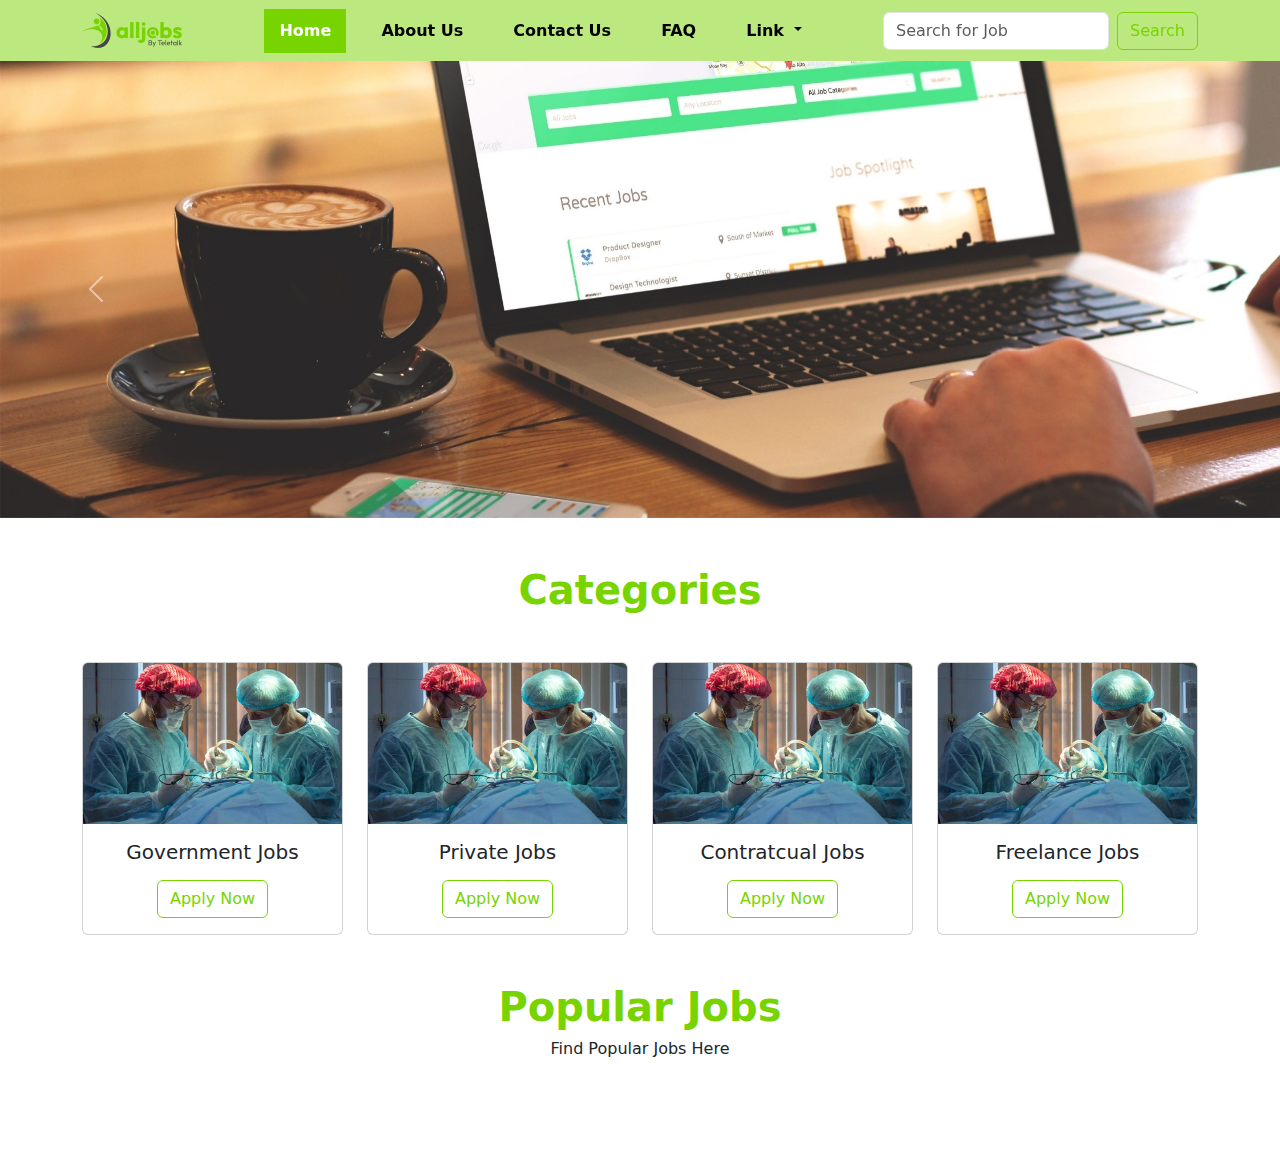
==== index.html @ c7f2378e "btn color fixed" ====
<!doctype html>
<html lang="en">

<head>
    <title>Job Portal - Home</title>
    <meta charset="utf-8">
    <meta name="viewport" content="width=device-width, initial-scale=1">

    <!-- Favicon -->
    <link rel="shortcut icon" href="assets/img/favicon.ico" type="image/x-icon">

    <!-- Bootstrap CSS CDN -->
    <link href="https://cdn.jsdelivr.net/npm/bootstrap@5.3.3/dist/css/bootstrap.min.css" rel="stylesheet">

    <!-- Custom CSS -->
    <link rel="stylesheet" href="assets/css/style.css">
</head>

<body>
    <!-- Navbar Section Start -->
    <nav id="navbar" class="navbar navbar-expand-lg sticky-top">
        <div class="container">
            <a class="navbar-brand" href="index.html">
                <img src="assets/img/logo.png" alt="" class="d-block w-100">
            </a>
            <button class="navbar-toggler" type="button" data-bs-toggle="collapse"
                data-bs-target="#navbarSupportedContent" aria-controls="navbarSupportedContent" aria-expanded="false"
                aria-label="Toggle navigation">
                <span class="navbar-toggler-icon"></span>
            </button>
            <div class="collapse navbar-collapse" id="navbarSupportedContent">
                <ul class="navbar-nav fw-semibold mx-auto mb-2 mb-lg-0">
                    <li class="nav-item">
                        <a class="nav-link active" aria-current="page" href="index.html">Home</a>
                    </li>
                    <li class="nav-item">
                        <a class="nav-link" aria-current="page" href="about.html">About Us</a>
                    </li>
                    <li class="nav-item">
                        <a class="nav-link" aria-current="page" href="contact.html">Contact Us</a>
                    </li>
                    <li class="nav-item">
                        <a class="nav-link" aria-current="page" href="faq.html">FAQ</a>
                    </li>
                    <li class="nav-item dropdown">
                        <a class="nav-link dropdown-toggle" href="#" role="button" data-bs-toggle="dropdown"
                            aria-expanded="false">
                            Link
                        </a>
                        <ul class="dropdown-menu">
                            <li><a class="dropdown-item" href="#">Sign In</a></li>
                            <li><a class="dropdown-item" href="#">Sign Up</a></li>
                        </ul>
                    </li>
                </ul>
                <form class="d-flex" role="search">
                    <input class="form-control me-2" type="search" placeholder="Search for Job" aria-label="Search">
                    <button class="btn btn-outline-success" type="submit">Search</button>
                </form>
            </div>
        </div>
    </nav>
    <!-- Navbar Section End -->

    <!-- Header Section Start -->
    <header id="header">
        <div id="carouselExampleAutoplaying" class="carousel slide" data-bs-ride="carousel">
            <div class="carousel-inner">
                <div class="carousel-item active">
                    <img src="assets/img/slider1.jpg" class="d-block w-100" alt="...">
                </div>
                <div class="carousel-item">
                    <img src="assets/img/slider2.jpg" class="d-block w-100" alt="...">
                </div>
                <div class="carousel-item">
                    <img src="assets/img/slider3.jpg" class="d-block w-100" alt="...">
                </div>
            </div>
            <button class="carousel-control-prev" type="button" data-bs-target="#carouselExampleAutoplaying"
                data-bs-slide="prev">
                <span class="carousel-control-prev-icon" aria-hidden="true"></span>
                <span class="visually-hidden">Previous</span>
            </button>
            <button class="carousel-control-next" type="button" data-bs-target="#carouselExampleAutoplaying"
                data-bs-slide="next">
                <span class="carousel-control-next-icon" aria-hidden="true"></span>
                <span class="visually-hidden">Next</span>
            </button>
        </div>
    </header>
    <!-- Header Section End -->

    <!-- Categories Section Start -->
    <section id="categories" class="my-5">
        <section class="container">
            <div class="title text-center mb-5">
                <h1 class="h1">Categories</h1>
            </div>
            <div class="row">
                <div class="col-md-3">
                    <div class="card text-center">
                        <img src="assets/img/about.jpg" class="card-img-top" alt="...">
                        <div class="card-body">
                            <h5 class="card-title mb-3">Government Jobs</h5>
                            <a href="#" class="btn btn-outline-success">Apply Now</a>
                        </div>
                    </div>
                </div><!-- Single Card End -->
                <div class="col-md-3">
                    <div class="card text-center">
                        <img src="assets/img/about.jpg" class="card-img-top" alt="...">
                        <div class="card-body">
                            <h5 class="card-title mb-3">Private Jobs</h5>
                            <a href="#" class="btn btn-outline-success">Apply Now</a>
                        </div>
                    </div>
                </div><!-- Single Card End -->
                <div class="col-md-3">
                    <div class="card text-center">
                        <img src="assets/img/about.jpg" class="card-img-top" alt="...">
                        <div class="card-body">
                            <h5 class="card-title mb-3">Contratcual Jobs</h5>
                            <a href="#" class="btn btn-outline-success">Apply Now</a>
                        </div>
                    </div>
                </div><!-- Single Card End -->
                <div class="col-md-3">
                    <div class="card text-center">
                        <img src="assets/img/about.jpg" class="card-img-top" alt="...">
                        <div class="card-body">
                            <h5 class="card-title mb-3">Freelance Jobs</h5>
                            <a href="#" class="btn btn-outline-success">Apply Now</a>
                        </div>
                    </div>
                </div><!-- Single Card End -->
            </div>
        </section>
    </section>
    <!-- Categories Section End -->

    <!-- Popular Jobs Section Start -->
    <section id="categories" class="my-5">
        <section class="container">
            <div class="title text-center mb-5">
                <h1 class="h1">Popular Jobs</h1>
                <h6>Find Popular Jobs Here</h6>
            </div>
            <div class="row">
                
            </div>
        </section>
    </section>
    <!-- Popular Jobs Section End -->


    <!-- Bootstrap JS CDN -->
    <script src="https://cdn.jsdelivr.net/npm/bootstrap@5.3.3/dist/js/bootstrap.bundle.min.js"></script>

    <!-- Custom JS -->
    <script src="assets/js/main.js"></script>
</body>

</html>
---- assets/css/style.css ----
/* Common Code Start */
:root{
    --primary-color: #78d400;
    --light-color: #fff;
    --dark-color: #000;
}

.title{
    h1{
        color: var(--primary-color);
        font-weight: 600;
    }
}

.text-primar{
    color: var(--primary-color);
}

.btn-outline-success{
    color: var(--primary-color);
    border-color: var(--primary-color);
    
    &:hover{
        color: var(--light-color);
        background-color: var(--primary-color);
        border-color: var(--primary-color);
        
    }
}
/* Common Code End */


/* Navbar Start */
#navbar{
    background-color: rgba(120, 212, 0,0.5);
    backdrop-filter: blur(10px);
    .nav-link{
        color: var(--dark-color);
        margin: 0px 10px;
        padding: 10px 15px;
        transition: .5s ease-in-out;
        
        &:hover{
            color: var(--light-color);
            background: var(--primary-color);
        }
        
        &.active{
            color: var(--light-color);
            background: var(--primary-color);
        }
    }
}
/* Navbar End */
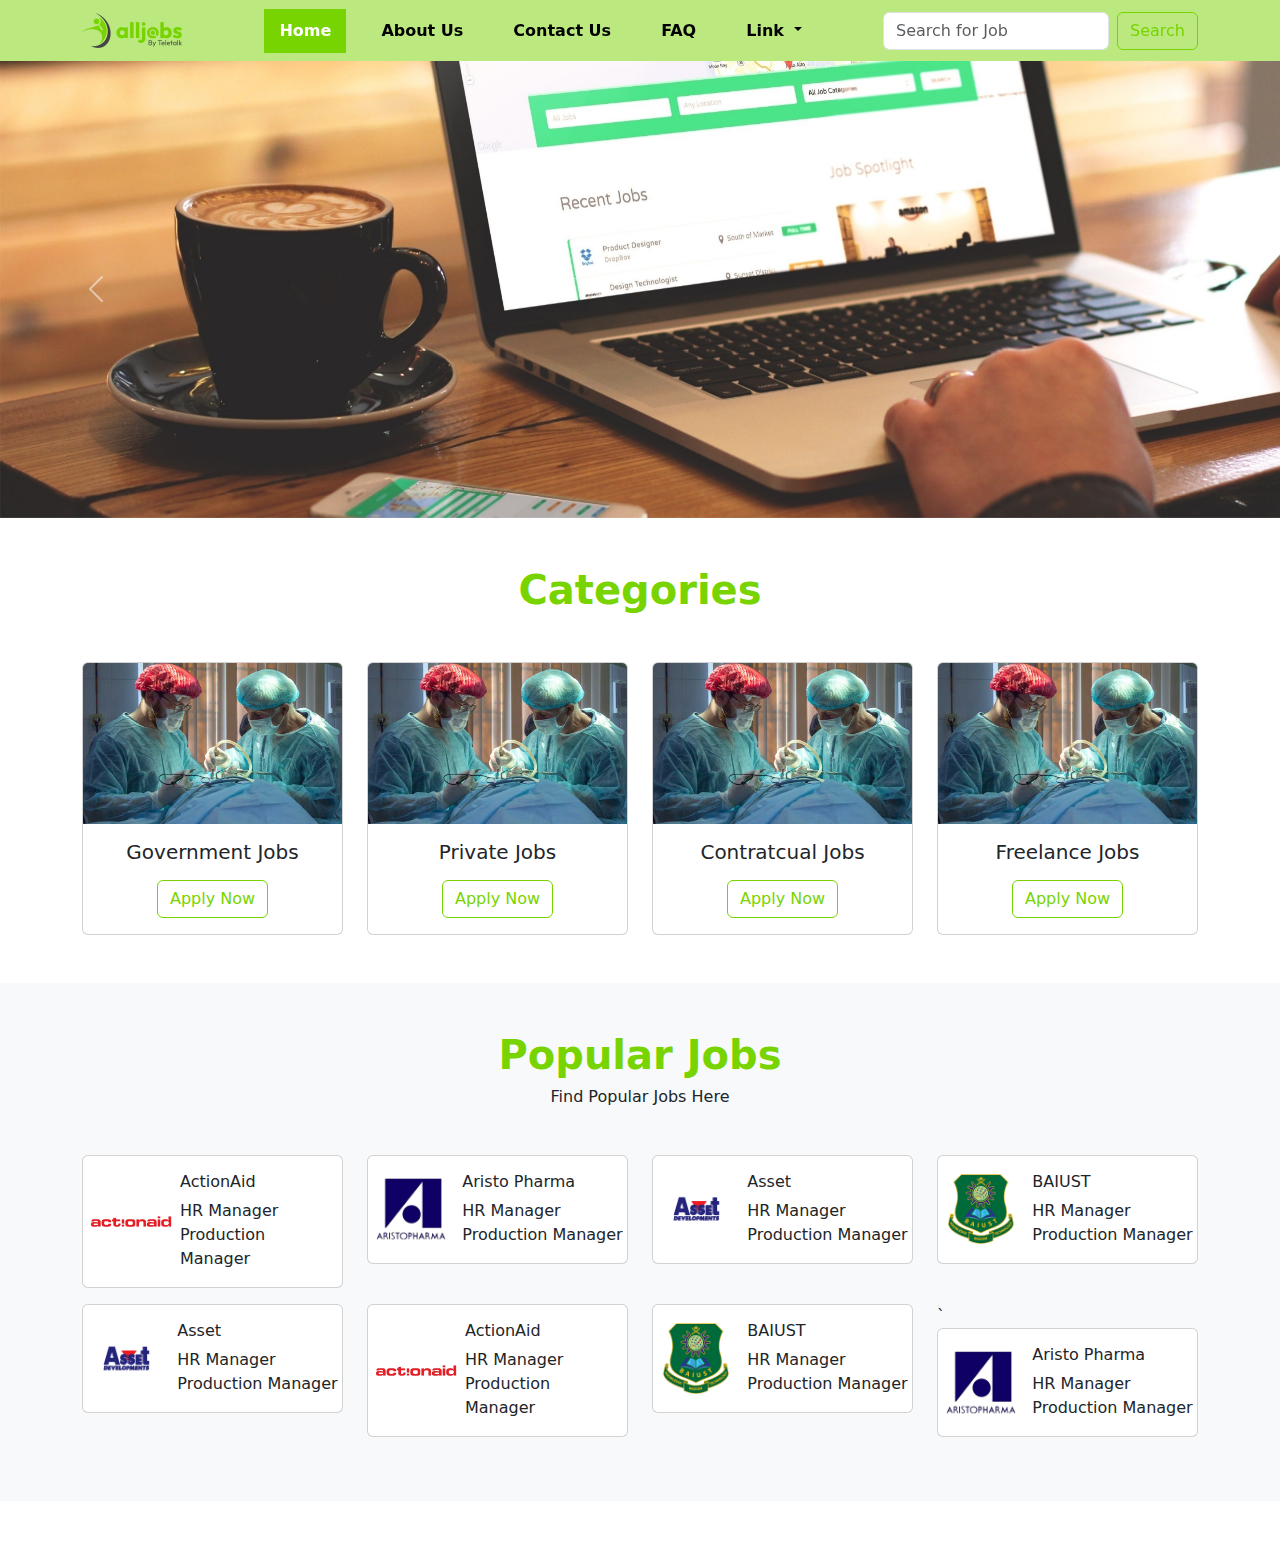
==== commit 1904dacd: "popular section completed" ====
--- a/index.html
+++ b/index.html
@@ -139,14 +139,157 @@
     <!-- Categories Section End -->
 
     <!-- Popular Jobs Section Start -->
-    <section id="categories" class="my-5">
-        <section class="container">
+    <section id="popular" class="my-5 bg-body-tertiary">
+        <section class="container py-5">
             <div class="title text-center mb-5">
                 <h1 class="h1">Popular Jobs</h1>
                 <h6>Find Popular Jobs Here</h6>
             </div>
             <div class="row">
-                
+                <div class="col-md-6 col-lg-3">
+                    <div class="card mb-3 px-2">
+                        <div class="row align-items-center g-0">
+                            <div class="col-sm-4">
+                                <img src="assets/img/actionaidlogo300.png" class="img-fluid rounded-start" alt="..." >
+                            </div>
+                            <div class="col-sm-8">
+                                <div class="card-body ms-sm-2">
+                                    <h6 class="card-title">ActionAid</h6>
+                                    <p class="card-text fs-6">
+                                        HR Manager <br>
+                                        Production Manager
+                                    </p>
+                                </div>
+                            </div>
+                        </div>
+                    </div>
+                </div><!--Single Card End-->
+                <div class="col-md-6 col-lg-3">
+                    <div class="card mb-3">
+                        <div class="row align-items-center g-0">
+                            <div class="col-sm-4 px-2">
+                                <img src="assets/img/aristopharma300.png" class="img-fluid rounded-start" alt="..." >
+                            </div>
+                            <div class="col-sm-8">
+                                <div class="card-body ms-sm-2">
+                                    <h6 class="card-title">Aristo Pharma</h6>
+                                    <p class="card-text fs-6">
+                                        HR Manager <br>
+                                        Production Manager
+                                    </p>
+                                </div>
+                            </div>
+                        </div>
+                    </div>
+                </div><!--Single Card End-->
+                <div class="col-md-6 col-lg-3">
+                    <div class="card mb-3">
+                        <div class="row align-items-center g-0">
+                            <div class="col-sm-4 px-2">
+                                <img src="assets/img/asset150.png" class="img-fluid rounded-start" alt="..." >
+                            </div>
+                            <div class="col-sm-8">
+                                <div class="card-body ms-sm-2">
+                                    <h6 class="card-title">Asset</h6>
+                                    <p class="card-text fs-6">
+                                        HR Manager <br>
+                                        Production Manager
+                                    </p>
+                                </div>
+                            </div>
+                        </div>
+                    </div>
+                </div><!--Single Card End-->
+                <div class="col-md-6 col-lg-3">
+                    <div class="card mb-3">
+                        <div class="row align-items-center g-0">
+                            <div class="col-sm-4 px-2">
+                                <img src="assets/img/buistcumilla300.png" class="img-fluid rounded-start" alt="..." >
+                            </div>
+                            <div class="col-sm-8">
+                                <div class="card-body ms-sm-2">
+                                    <h6 class="card-title">BAIUST</h6>
+                                    <p class="card-text fs-6">
+                                        HR Manager <br>
+                                        Production Manager
+                                    </p>
+                                </div>
+                            </div>
+                        </div>
+                    </div>
+                </div><!--Single Card End-->
+                <div class="col-md-6 col-lg-3">
+                    <div class="card mb-3">
+                        <div class="row align-items-center g-0">
+                            <div class="col-sm-4 px-2">
+                                <img src="assets/img/asset150.png" class="img-fluid rounded-start" alt="..." >
+                            </div>
+                            <div class="col-sm-8">
+                                <div class="card-body ms-sm-2">
+                                    <h6 class="card-title">Asset</h6>
+                                    <p class="card-text fs-6">
+                                        HR Manager <br>
+                                        Production Manager
+                                    </p>
+                                </div>
+                            </div>
+                        </div>
+                    </div>
+                </div><!--Single Card End-->
+                <div class="col-md-6 col-lg-3">
+                    <div class="card mb-3 px-2">
+                        <div class="row align-items-center g-0">
+                            <div class="col-sm-4">
+                                <img src="assets/img/actionaidlogo300.png" class="img-fluid rounded-start" alt="..." >
+                            </div>
+                            <div class="col-sm-8">
+                                <div class="card-body ms-sm-2">
+                                    <h6 class="card-title">ActionAid</h6>
+                                    <p class="card-text fs-6">
+                                        HR Manager <br>
+                                        Production Manager
+                                    </p>
+                                </div>
+                            </div>
+                        </div>
+                    </div>
+                </div><!--Single Card End-->
+                <div class="col-md-6 col-lg-3">
+                    <div class="card mb-3">
+                        <div class="row align-items-center g-0">
+                            <div class="col-sm-4 px-2">
+                                <img src="assets/img/buistcumilla300.png" class="img-fluid rounded-start" alt="..." >
+                            </div>
+                            <div class="col-sm-8">
+                                <div class="card-body ms-sm-2">
+                                    <h6 class="card-title">BAIUST</h6>
+                                    <p class="card-text fs-6">
+                                        HR Manager <br>
+                                        Production Manager
+                                    </p>
+                                </div>
+                            </div>
+                        </div>
+                    </div>
+                </div><!--Single Card End-->
+                <div class="col-md-6 col-lg-3">`
+                    <div class="card mb-3">
+                        <div class="row align-items-center g-0">
+                            <div class="col-sm-4 px-2">
+                                <img src="assets/img/aristopharma300.png" class="img-fluid rounded-start" alt="..." >
+                            </div>
+                            <div class="col-sm-8">
+                                <div class="card-body ms-sm-2">
+                                    <h6 class="card-title">Aristo Pharma</h6>
+                                    <p class="card-text fs-6">
+                                        HR Manager <br>
+                                        Production Manager
+                                    </p>
+                                </div>
+                            </div>
+                        </div>
+                    </div>
+                </div><!--Single Card End-->
             </div>
         </section>
     </section>
--- a/assets/css/style.css
+++ b/assets/css/style.css
@@ -52,3 +52,17 @@
     }
 }
 /* Navbar End */
+
+/* Popular section Start */
+#popular{
+    .card{
+        --bs-card-spacer-x: 0;
+        transition: .3s linear;
+
+        &:hover{
+            cursor: pointer;
+            box-shadow: 0px 0px 20px 5px rgb(182, 175, 175);
+        }
+    }
+}
+/* Popular section End */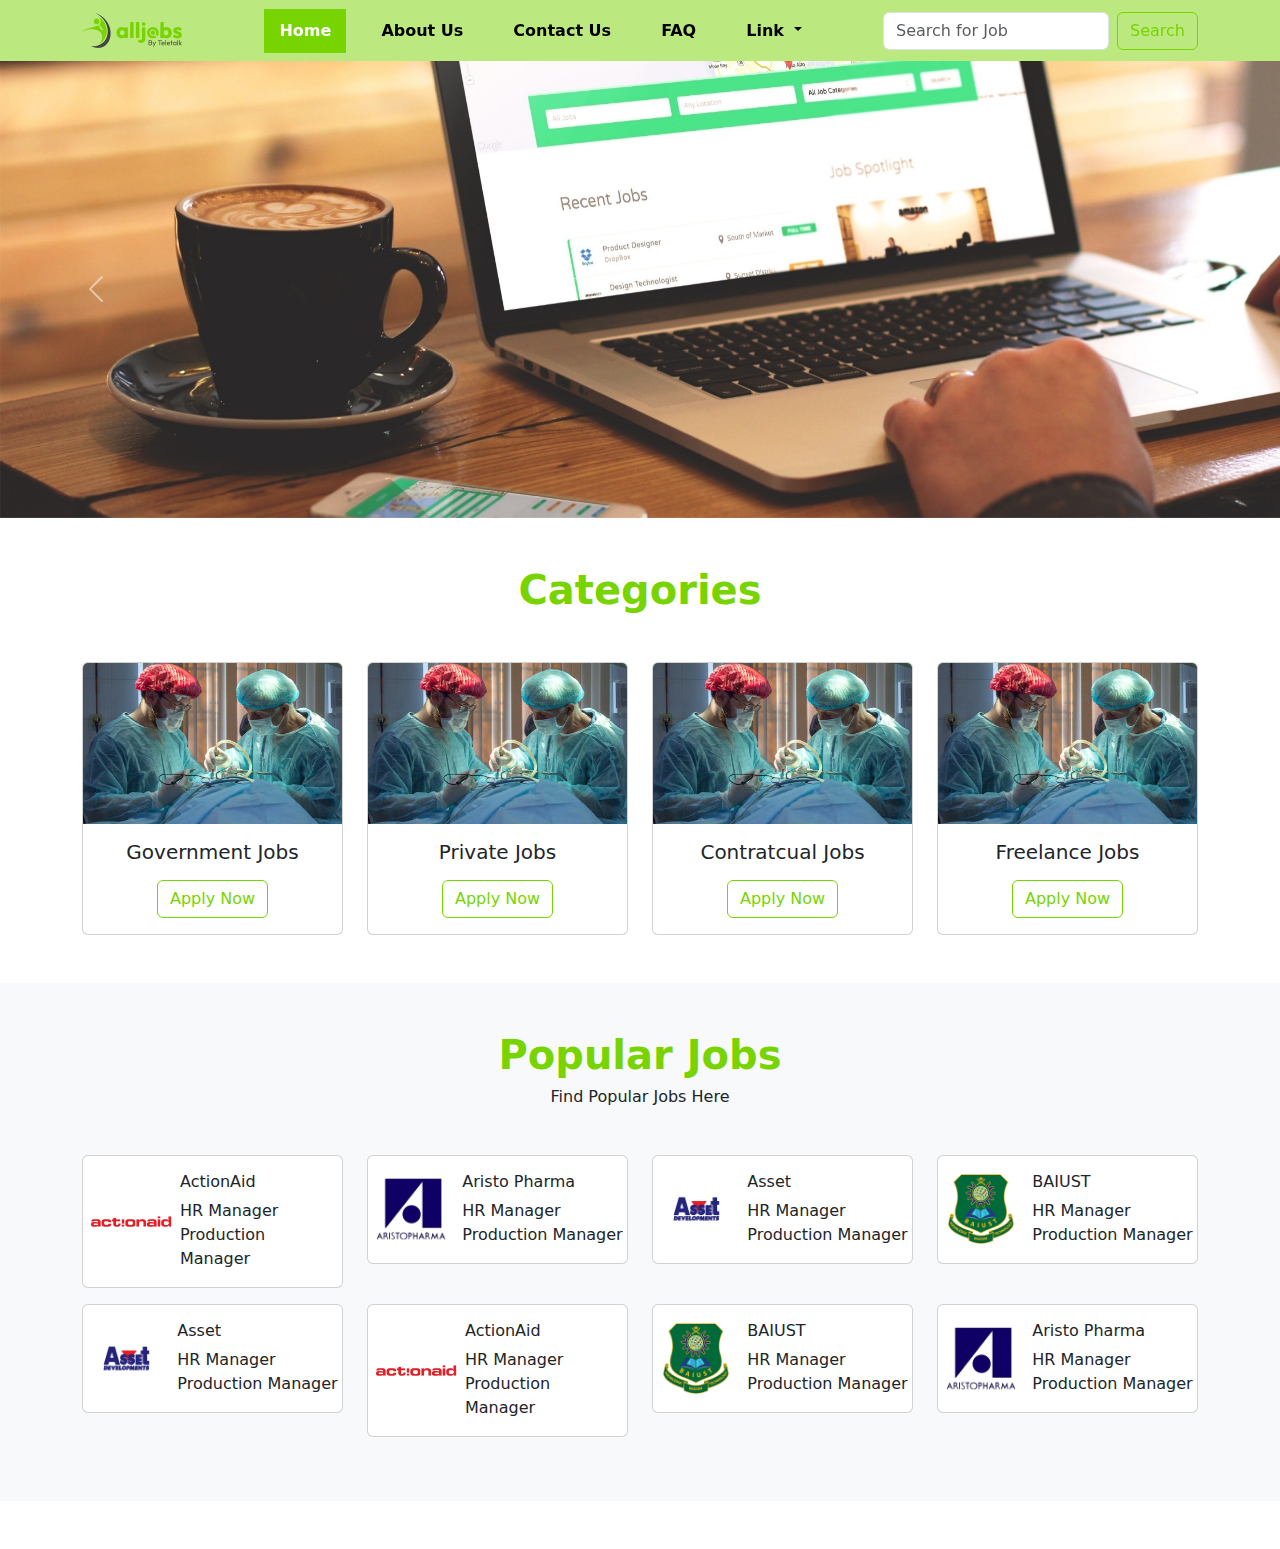
==== commit 1e1026d7: "popular section completed" ====
--- a/index.html
+++ b/index.html
@@ -150,7 +150,7 @@
                     <div class="card mb-3 px-2">
                         <div class="row align-items-center g-0">
                             <div class="col-sm-4">
-                                <img src="assets/img/actionaidlogo300.png" class="img-fluid rounded-start" alt="..." >
+                                <img src="assets/img/actionaidlogo300.png" class="img-fluid rounded-start" alt="...">
                             </div>
                             <div class="col-sm-8">
                                 <div class="card-body ms-sm-2">
@@ -168,7 +168,7 @@
                     <div class="card mb-3">
                         <div class="row align-items-center g-0">
                             <div class="col-sm-4 px-2">
-                                <img src="assets/img/aristopharma300.png" class="img-fluid rounded-start" alt="..." >
+                                <img src="assets/img/aristopharma300.png" class="img-fluid rounded-start" alt="...">
                             </div>
                             <div class="col-sm-8">
                                 <div class="card-body ms-sm-2">
@@ -186,7 +186,7 @@
                     <div class="card mb-3">
                         <div class="row align-items-center g-0">
                             <div class="col-sm-4 px-2">
-                                <img src="assets/img/asset150.png" class="img-fluid rounded-start" alt="..." >
+                                <img src="assets/img/asset150.png" class="img-fluid rounded-start" alt="...">
                             </div>
                             <div class="col-sm-8">
                                 <div class="card-body ms-sm-2">
@@ -204,7 +204,7 @@
                     <div class="card mb-3">
                         <div class="row align-items-center g-0">
                             <div class="col-sm-4 px-2">
-                                <img src="assets/img/buistcumilla300.png" class="img-fluid rounded-start" alt="..." >
+                                <img src="assets/img/buistcumilla300.png" class="img-fluid rounded-start" alt="...">
                             </div>
                             <div class="col-sm-8">
                                 <div class="card-body ms-sm-2">
@@ -222,7 +222,7 @@
                     <div class="card mb-3">
                         <div class="row align-items-center g-0">
                             <div class="col-sm-4 px-2">
-                                <img src="assets/img/asset150.png" class="img-fluid rounded-start" alt="..." >
+                                <img src="assets/img/asset150.png" class="img-fluid rounded-start" alt="...">
                             </div>
                             <div class="col-sm-8">
                                 <div class="card-body ms-sm-2">
@@ -240,7 +240,7 @@
                     <div class="card mb-3 px-2">
                         <div class="row align-items-center g-0">
                             <div class="col-sm-4">
-                                <img src="assets/img/actionaidlogo300.png" class="img-fluid rounded-start" alt="..." >
+                                <img src="assets/img/actionaidlogo300.png" class="img-fluid rounded-start" alt="...">
                             </div>
                             <div class="col-sm-8">
                                 <div class="card-body ms-sm-2">
@@ -258,7 +258,7 @@
                     <div class="card mb-3">
                         <div class="row align-items-center g-0">
                             <div class="col-sm-4 px-2">
-                                <img src="assets/img/buistcumilla300.png" class="img-fluid rounded-start" alt="..." >
+                                <img src="assets/img/buistcumilla300.png" class="img-fluid rounded-start" alt="...">
                             </div>
                             <div class="col-sm-8">
                                 <div class="card-body ms-sm-2">
@@ -272,11 +272,11 @@
                         </div>
                     </div>
                 </div><!--Single Card End-->
-                <div class="col-md-6 col-lg-3">`
-                    <div class="card mb-3">
-                        <div class="row align-items-center g-0">
-                            <div class="col-sm-4 px-2">
-                                <img src="assets/img/aristopharma300.png" class="img-fluid rounded-start" alt="..." >
+                <div class="col-md-6 col-lg-3">
+                    <div class="card mb-3">
+                        <div class="row align-items-center g-0">
+                            <div class="col-sm-4 px-2">
+                                <img src="assets/img/aristopharma300.png" class="img-fluid rounded-start" alt="...">
                             </div>
                             <div class="col-sm-8">
                                 <div class="card-body ms-sm-2">
@@ -289,7 +289,7 @@
                             </div>
                         </div>
                     </div>
-                </div><!--Single Card End-->
+                </div><!--Single Card End-->                
             </div>
         </section>
     </section>
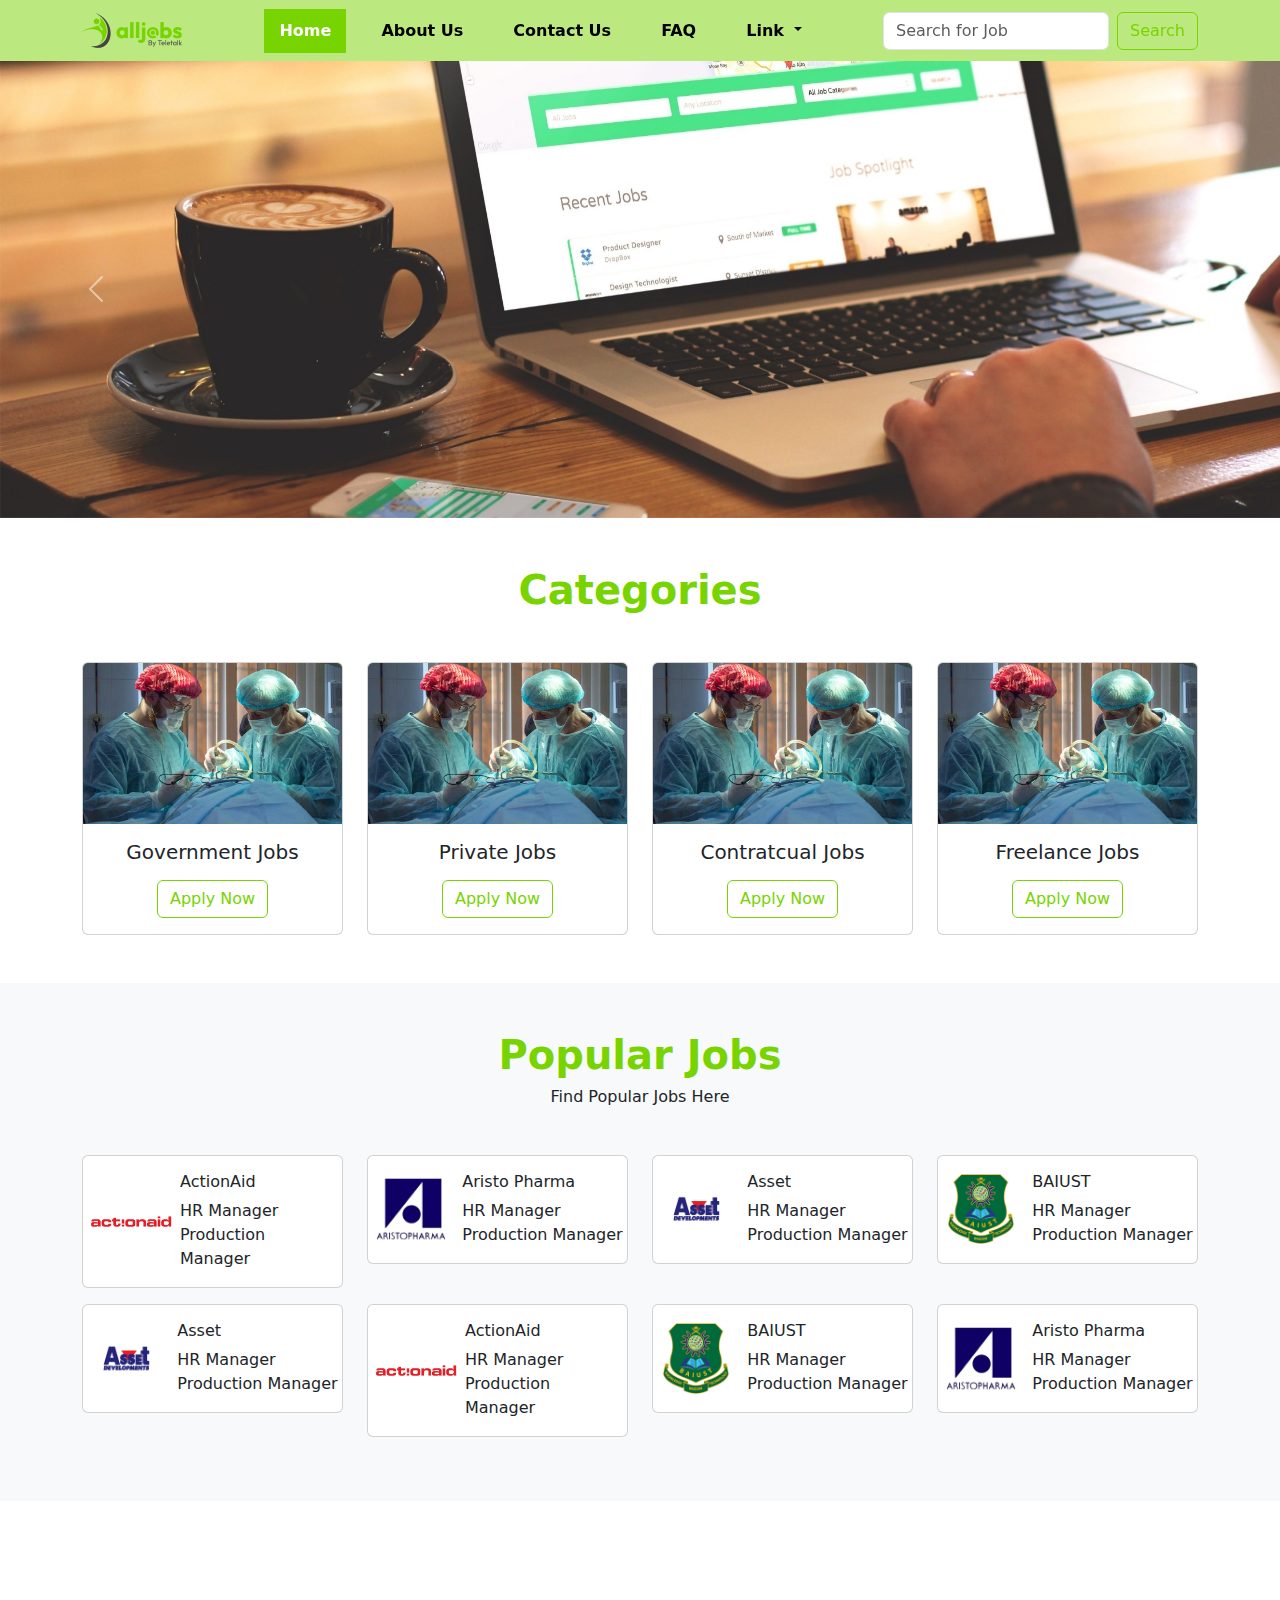
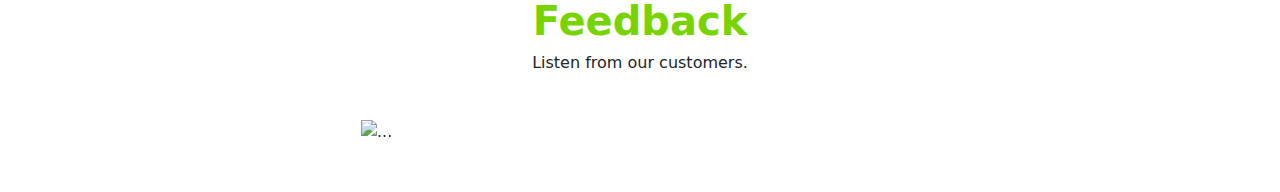
==== commit a06ccac1: "feedback section started" ====
--- a/index.html
+++ b/index.html
@@ -295,6 +295,42 @@
     </section>
     <!-- Popular Jobs Section End -->
 
+    <!-- Feedback Section Start -->
+    <section id="feedback">
+        <section class="container py-5">
+            <div class="title text-center mb-5">
+                <h1 class="h1">Feedback</h1>
+                <h6>Listen from our customers.</h6>
+            </div>
+            <div class="col-6 offset-3">
+                <div id="carouselExampleRide" class="carousel slide" data-bs-ride="true">
+                    <div class="carousel-inner">
+                        <div class="carousel-item active">
+                            <img src="..." class="d-block w-100" alt="...">
+                        </div>
+                        <div class="carousel-item">
+                            <img src="..." class="d-block w-100" alt="...">
+                        </div>
+                        <div class="carousel-item">
+                            <img src="..." class="d-block w-100" alt="...">
+                        </div>
+                    </div>
+                    <button class="carousel-control-prev" type="button" data-bs-target="#carouselExampleRide"
+                        data-bs-slide="prev">
+                        <span class="carousel-control-prev-icon" aria-hidden="true"></span>
+                        <span class="visually-hidden">Previous</span>
+                    </button>
+                    <button class="carousel-control-next" type="button" data-bs-target="#carouselExampleRide"
+                        data-bs-slide="next">
+                        <span class="carousel-control-next-icon" aria-hidden="true"></span>
+                        <span class="visually-hidden">Next</span>
+                    </button>
+                </div>
+            </div>
+        </section>
+    </section>
+    <!-- Feedback Section End -->
+
 
     <!-- Bootstrap JS CDN -->
     <script src="https://cdn.jsdelivr.net/npm/bootstrap@5.3.3/dist/js/bootstrap.bundle.min.js"></script>
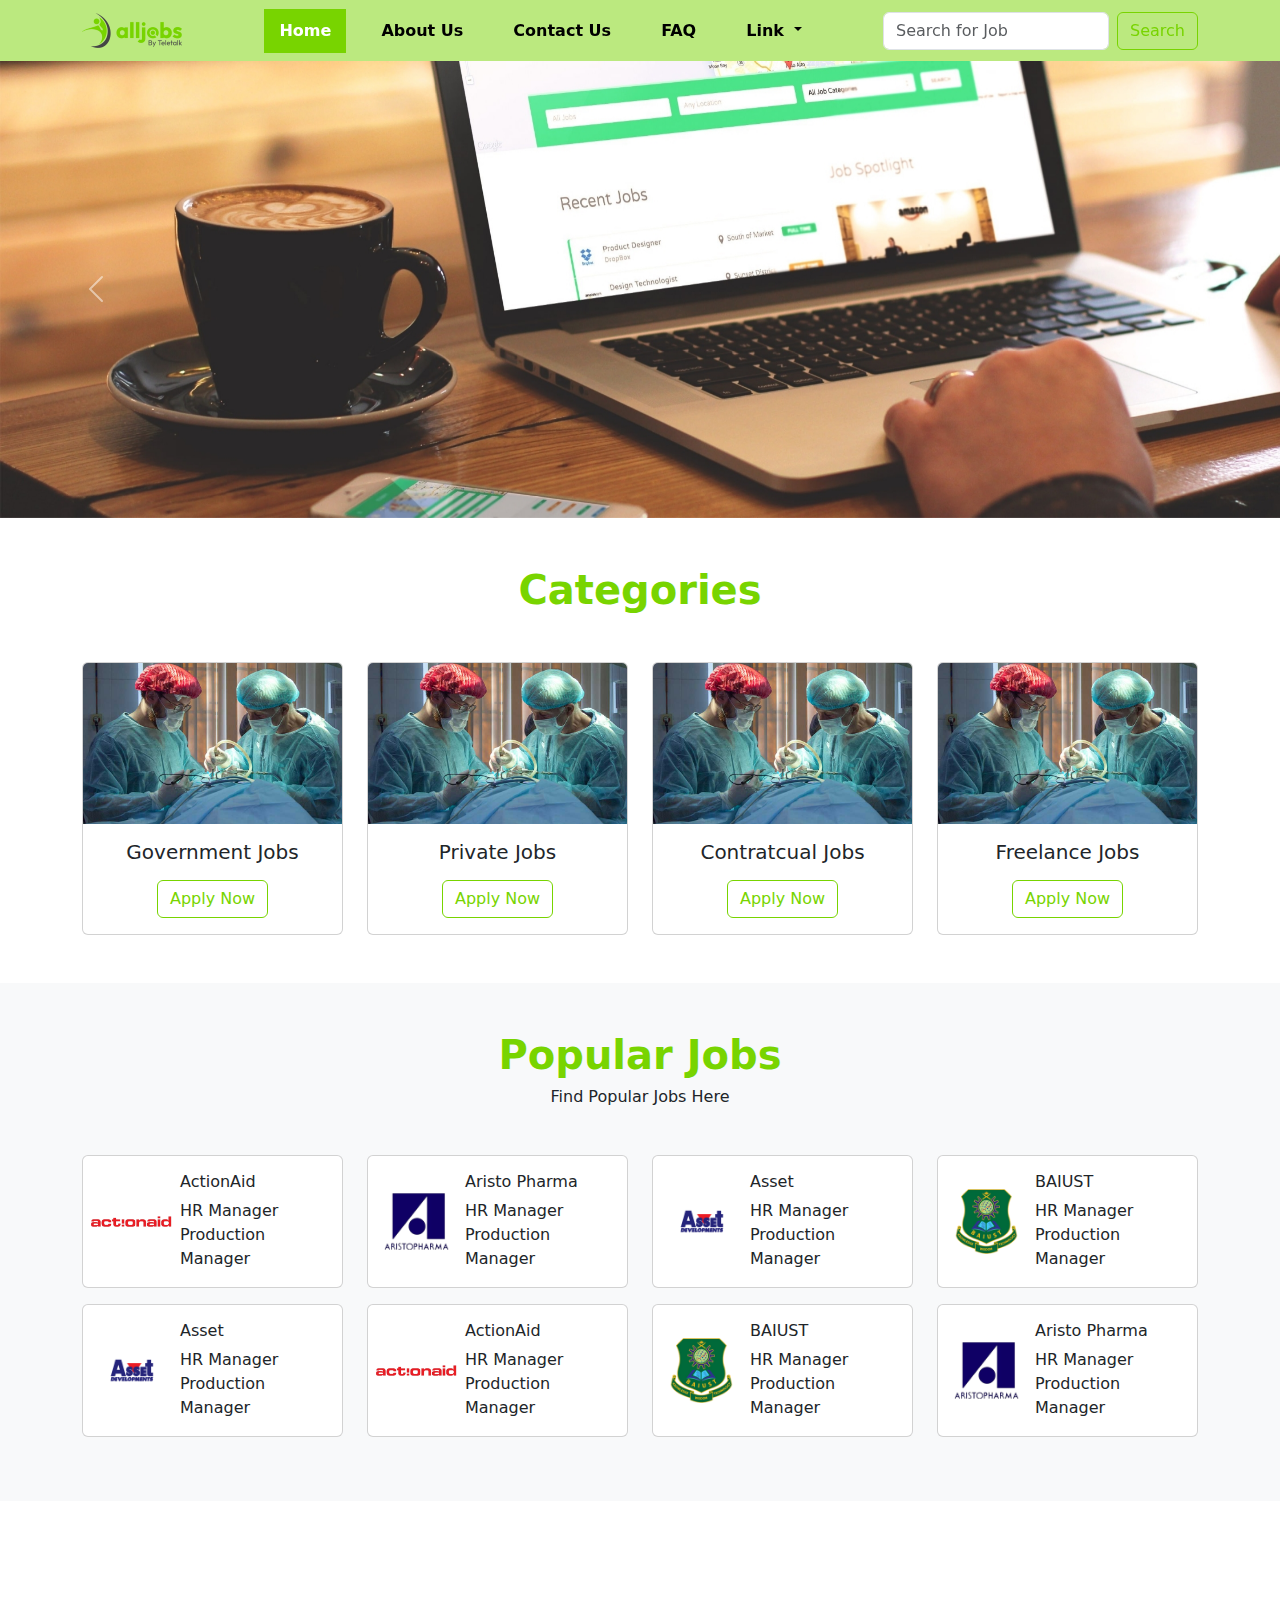
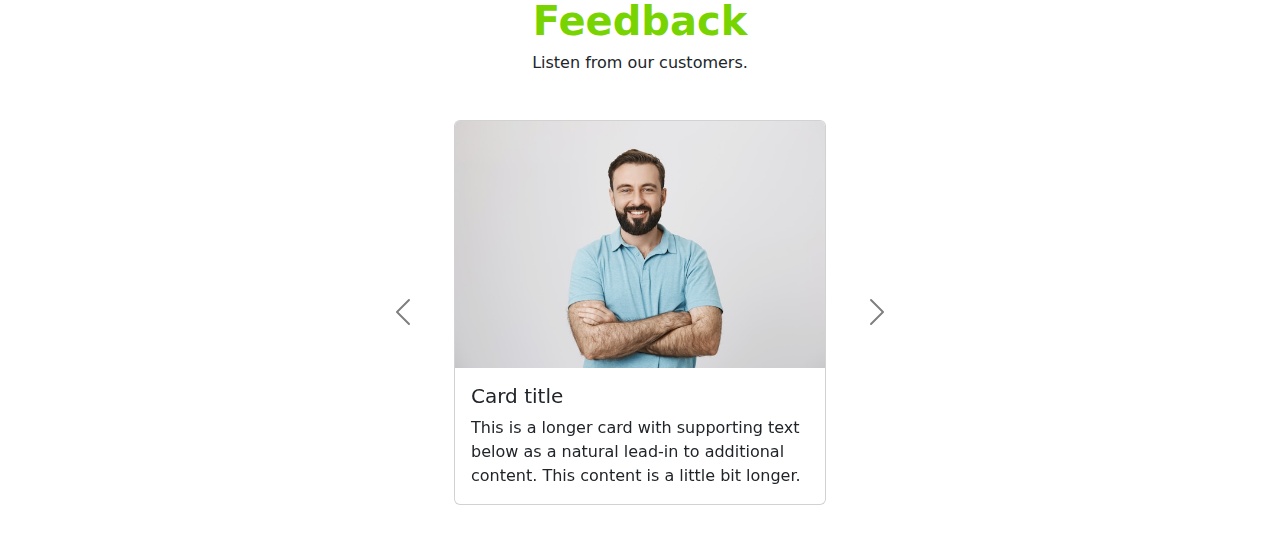
==== commit 4ccc7317: "feedback section started" ====
--- a/index.html
+++ b/index.html
@@ -165,7 +165,7 @@
                     </div>
                 </div><!--Single Card End-->
                 <div class="col-md-6 col-lg-3">
-                    <div class="card mb-3">
+                    <div class="card mb-3 px-2">
                         <div class="row align-items-center g-0">
                             <div class="col-sm-4 px-2">
                                 <img src="assets/img/aristopharma300.png" class="img-fluid rounded-start" alt="...">
@@ -183,7 +183,7 @@
                     </div>
                 </div><!--Single Card End-->
                 <div class="col-md-6 col-lg-3">
-                    <div class="card mb-3">
+                    <div class="card mb-3 px-2">
                         <div class="row align-items-center g-0">
                             <div class="col-sm-4 px-2">
                                 <img src="assets/img/asset150.png" class="img-fluid rounded-start" alt="...">
@@ -201,7 +201,7 @@
                     </div>
                 </div><!--Single Card End-->
                 <div class="col-md-6 col-lg-3">
-                    <div class="card mb-3">
+                    <div class="card mb-3 px-2">
                         <div class="row align-items-center g-0">
                             <div class="col-sm-4 px-2">
                                 <img src="assets/img/buistcumilla300.png" class="img-fluid rounded-start" alt="...">
@@ -219,7 +219,7 @@
                     </div>
                 </div><!--Single Card End-->
                 <div class="col-md-6 col-lg-3">
-                    <div class="card mb-3">
+                    <div class="card mb-3 px-2">
                         <div class="row align-items-center g-0">
                             <div class="col-sm-4 px-2">
                                 <img src="assets/img/asset150.png" class="img-fluid rounded-start" alt="...">
@@ -237,7 +237,7 @@
                     </div>
                 </div><!--Single Card End-->
                 <div class="col-md-6 col-lg-3">
-                    <div class="card mb-3 px-2">
+                    <div class="card mb-3 px-2 px-2">
                         <div class="row align-items-center g-0">
                             <div class="col-sm-4">
                                 <img src="assets/img/actionaidlogo300.png" class="img-fluid rounded-start" alt="...">
@@ -255,7 +255,7 @@
                     </div>
                 </div><!--Single Card End-->
                 <div class="col-md-6 col-lg-3">
-                    <div class="card mb-3">
+                    <div class="card mb-3 px-2">
                         <div class="row align-items-center g-0">
                             <div class="col-sm-4 px-2">
                                 <img src="assets/img/buistcumilla300.png" class="img-fluid rounded-start" alt="...">
@@ -273,7 +273,7 @@
                     </div>
                 </div><!--Single Card End-->
                 <div class="col-md-6 col-lg-3">
-                    <div class="card mb-3">
+                    <div class="card mb-3 px-2">
                         <div class="row align-items-center g-0">
                             <div class="col-sm-4 px-2">
                                 <img src="assets/img/aristopharma300.png" class="img-fluid rounded-start" alt="...">
@@ -289,7 +289,7 @@
                             </div>
                         </div>
                     </div>
-                </div><!--Single Card End-->                
+                </div><!--Single Card End-->
             </div>
         </section>
     </section>
@@ -302,17 +302,60 @@
                 <h1 class="h1">Feedback</h1>
                 <h6>Listen from our customers.</h6>
             </div>
-            <div class="col-6 offset-3">
-                <div id="carouselExampleRide" class="carousel slide" data-bs-ride="true">
+            <div class="col-md-6 offset-md-3">
+                <div id="carouselExampleRide" class="carousel carousel-dark slide" data-bs-ride="true">
                     <div class="carousel-inner">
                         <div class="carousel-item active">
-                            <img src="..." class="d-block w-100" alt="...">
+                            <div class="col-8 offset-2">
+                                <div class="card">
+                                    <img src="assets/img/user1.jpg" class="card-img-top" alt="...">
+                                    <div class="card-body">
+                                        <h5 class="card-title">Card title</h5>
+                                        <p class="card-text">This is a longer card with supporting text below as a
+                                            natural lead-in to additional content. This content is a little bit longer.
+                                        </p>
+                                    </div>
+                                </div>
+                            </div>
                         </div>
                         <div class="carousel-item">
-                            <img src="..." class="d-block w-100" alt="...">
+                            <div class="col-8 offset-2">
+                                <div class="card">
+                                    <img src="assets/img/user2.jpg" class="card-img-top" alt="...">
+                                    <div class="card-body">
+                                        <h5 class="card-title">Card title</h5>
+                                        <p class="card-text">This is a longer card with supporting text below as a
+                                            natural lead-in to additional content. This content is a little bit longer.
+                                        </p>
+                                    </div>
+                                </div>
+                            </div>
                         </div>
                         <div class="carousel-item">
-                            <img src="..." class="d-block w-100" alt="...">
+                            <div class="col-8 offset-2">
+                                <div class="card">
+                                    <img src="assets/img/user3.jpg" class="card-img-top" alt="...">
+                                    <div class="card-body">
+                                        <h5 class="card-title">Card title</h5>
+                                        <p class="card-text">This is a longer card with supporting text below as a
+                                            natural lead-in to additional content. This content is a little bit longer.
+                                        </p>
+                                    </div>
+                                </div>
+                            </div>
+                        </div>
+                        <div class="carousel-item">
+                            <div class="col-8 offset-2">
+                                <div class="card">
+                                    <img src="assets/img/user4.jpg" class="card-img-top" alt="...">
+                                    <div class="card-body">
+                                        <h5 class="card-title">Card title</h5>
+                                        <p class="card-text">This is a longer card with supporting text below as a
+                                            natural lead-in to additional content. This content is a little bit longer.
+                                        </p>
+                                    </div>
+                                </div>
+                            </div>
                         </div>
                     </div>
                     <button class="carousel-control-prev" type="button" data-bs-target="#carouselExampleRide"
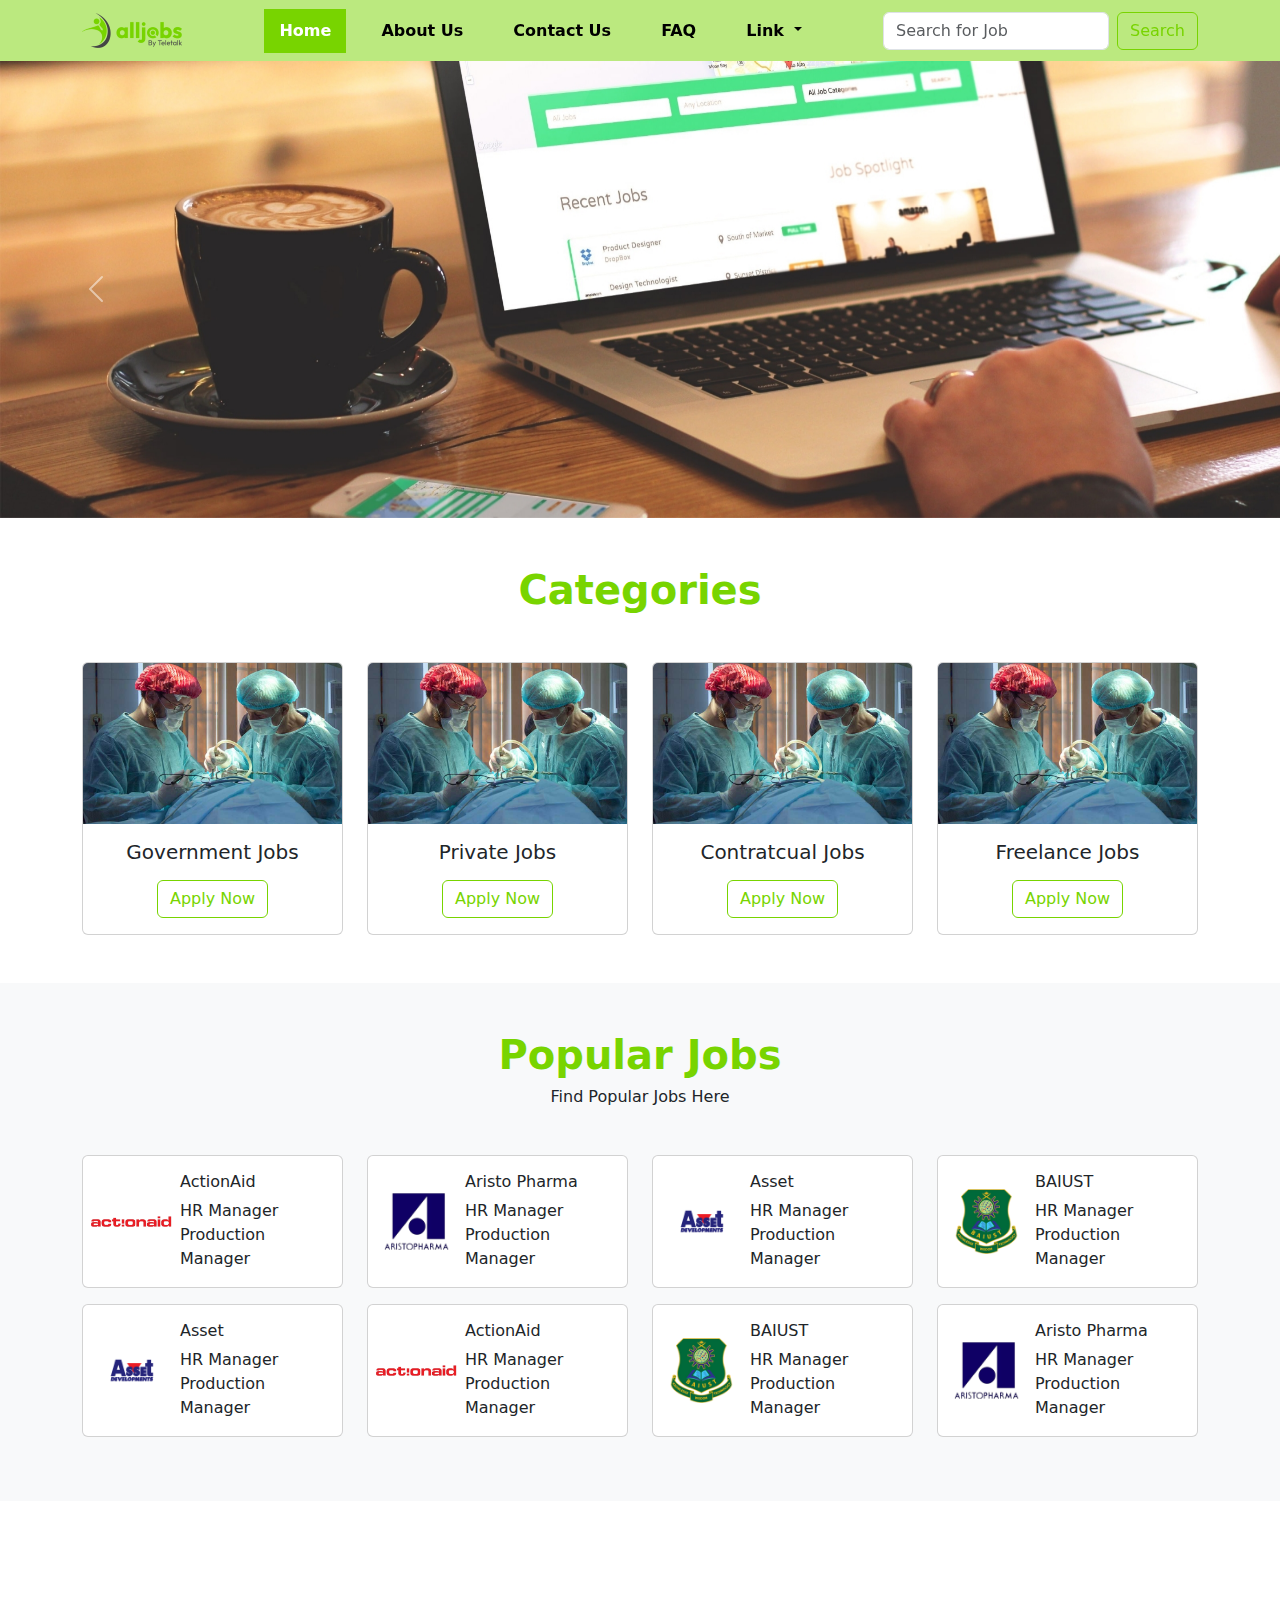
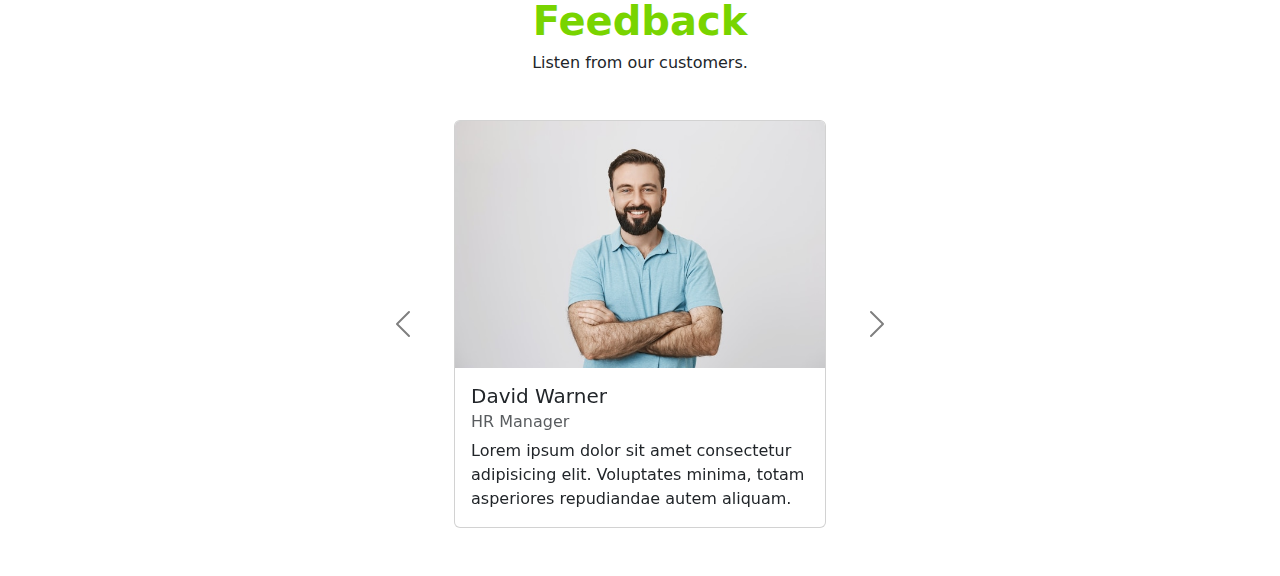
==== commit 23d79798: "feedback section completed" ====
--- a/index.html
+++ b/index.html
@@ -310,53 +310,57 @@
                                 <div class="card">
                                     <img src="assets/img/user1.jpg" class="card-img-top" alt="...">
                                     <div class="card-body">
-                                        <h5 class="card-title">Card title</h5>
-                                        <p class="card-text">This is a longer card with supporting text below as a
-                                            natural lead-in to additional content. This content is a little bit longer.
+                                        <h5 class="card-title">David Warner</h5>
+                                        <h6 class="card-subtitle  text-body-secondary mb-2">HR Manager</h6>
+                                        <p class="card-text">
+                                            Lorem ipsum dolor sit amet consectetur adipisicing elit. Voluptates minima, totam asperiores repudiandae autem aliquam.
                                         </p>
                                     </div>
                                 </div>
                             </div>
-                        </div>
+                        </div><!--Single Card End-->
                         <div class="carousel-item">
                             <div class="col-8 offset-2">
                                 <div class="card">
                                     <img src="assets/img/user2.jpg" class="card-img-top" alt="...">
                                     <div class="card-body">
-                                        <h5 class="card-title">Card title</h5>
-                                        <p class="card-text">This is a longer card with supporting text below as a
-                                            natural lead-in to additional content. This content is a little bit longer.
+                                        <h5 class="card-title">Lily Joans</h5>
+                                        <h6 class="card-subtitle  text-body-secondary mb-2">Software Engineer</h6>
+                                        <p class="card-text">
+                                            Lorem ipsum dolor sit amet consectetur adipisicing elit. Voluptates minima, totam asperiores repudiandae autem aliquam.
                                         </p>
                                     </div>
                                 </div>
                             </div>
-                        </div>
+                        </div><!--Single Card End-->
                         <div class="carousel-item">
                             <div class="col-8 offset-2">
                                 <div class="card">
                                     <img src="assets/img/user3.jpg" class="card-img-top" alt="...">
                                     <div class="card-body">
-                                        <h5 class="card-title">Card title</h5>
-                                        <p class="card-text">This is a longer card with supporting text below as a
-                                            natural lead-in to additional content. This content is a little bit longer.
+                                        <h5 class="card-title">Kevin Williams</h5>
+                                        <h6 class="card-subtitle  text-body-secondary mb-2">Accounts Manager</h6>
+                                        <p class="card-text">
+                                            Lorem ipsum dolor sit amet consectetur adipisicing elit. Voluptates minima, totam asperiores repudiandae autem aliquam.
                                         </p>
                                     </div>
                                 </div>
                             </div>
-                        </div>
+                        </div><!--Single Card End-->
                         <div class="carousel-item">
                             <div class="col-8 offset-2">
                                 <div class="card">
                                     <img src="assets/img/user4.jpg" class="card-img-top" alt="...">
                                     <div class="card-body">
-                                        <h5 class="card-title">Card title</h5>
-                                        <p class="card-text">This is a longer card with supporting text below as a
-                                            natural lead-in to additional content. This content is a little bit longer.
+                                        <h5 class="card-title">Phoebe Anderson</h5>
+                                        <h6 class="card-subtitle  text-body-secondary mb-2">Graphics Designer</h6>
+                                        <p class="card-text">
+                                            Lorem ipsum dolor sit amet consectetur adipisicing elit. Voluptates minima, totam asperiores repudiandae autem aliquam.
                                         </p>
                                     </div>
                                 </div>
                             </div>
-                        </div>
+                        </div><!--Single Card End-->
                     </div>
                     <button class="carousel-control-prev" type="button" data-bs-target="#carouselExampleRide"
                         data-bs-slide="prev">
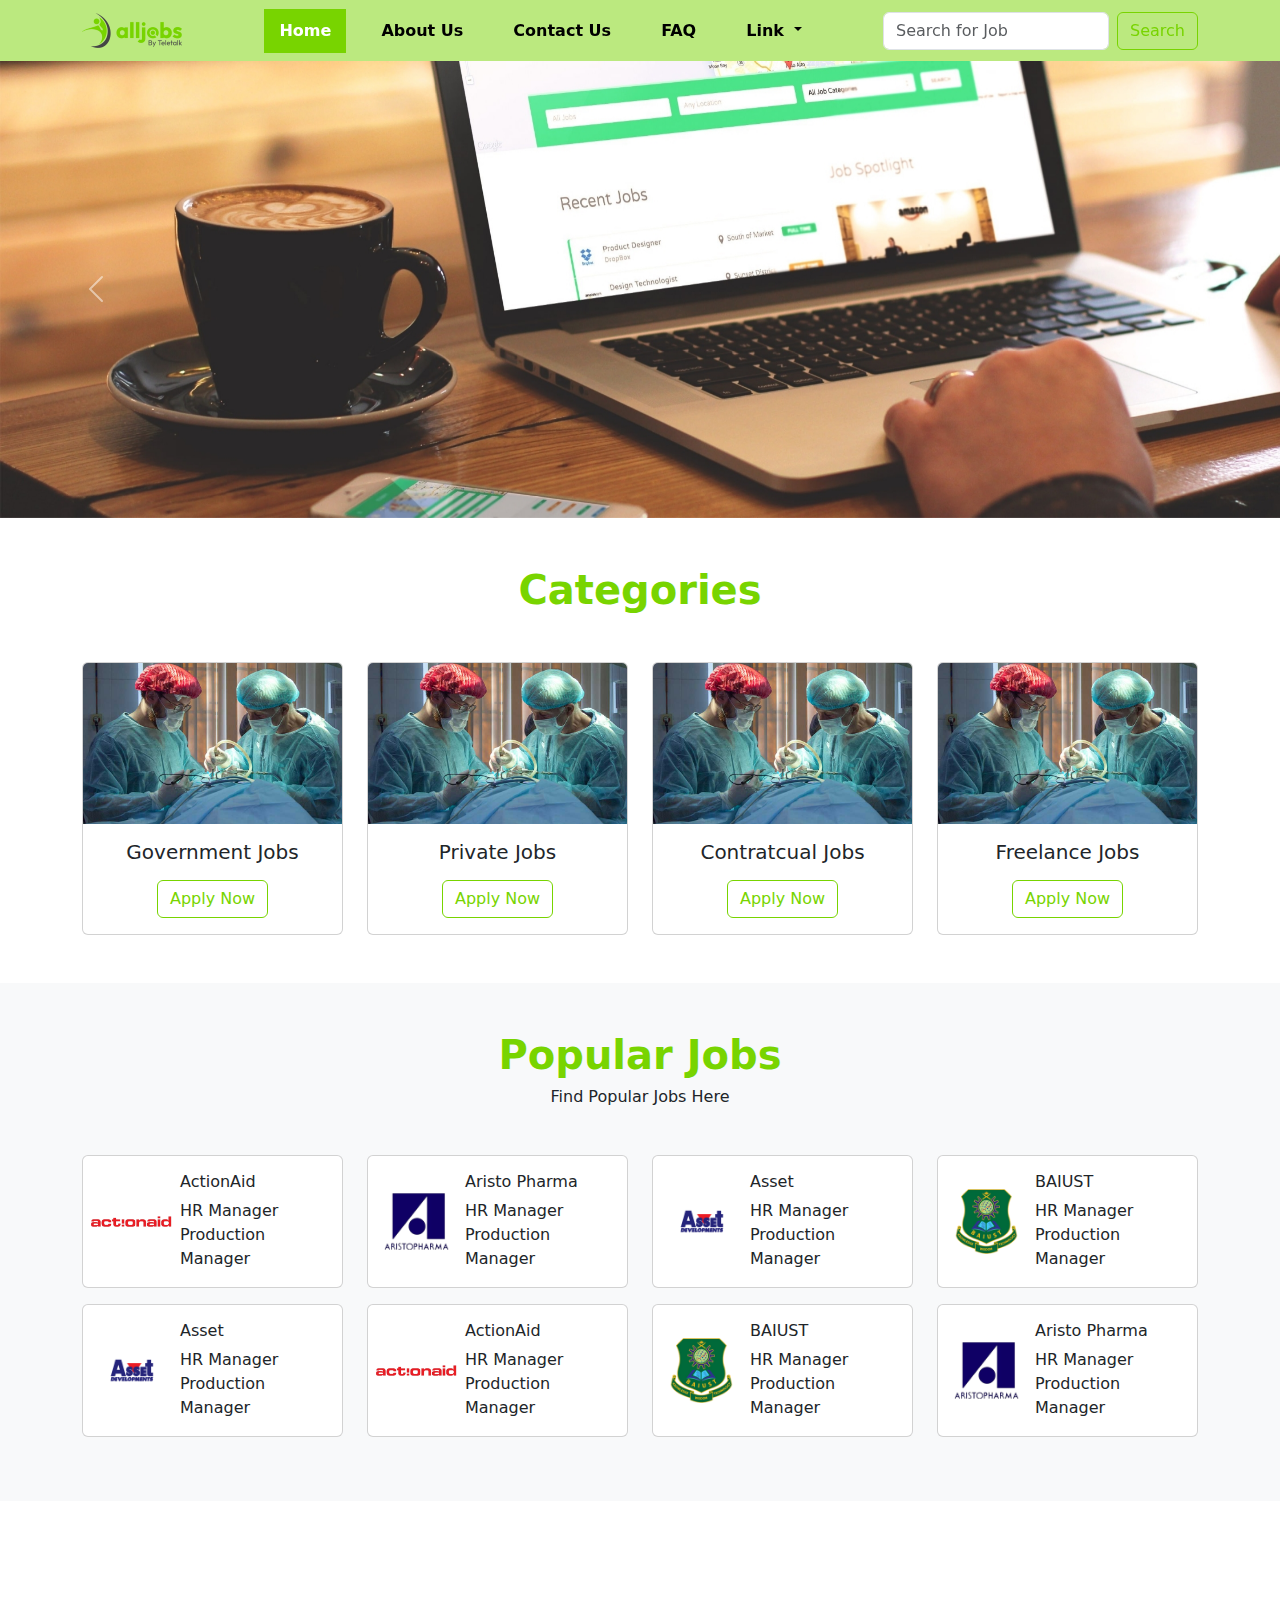
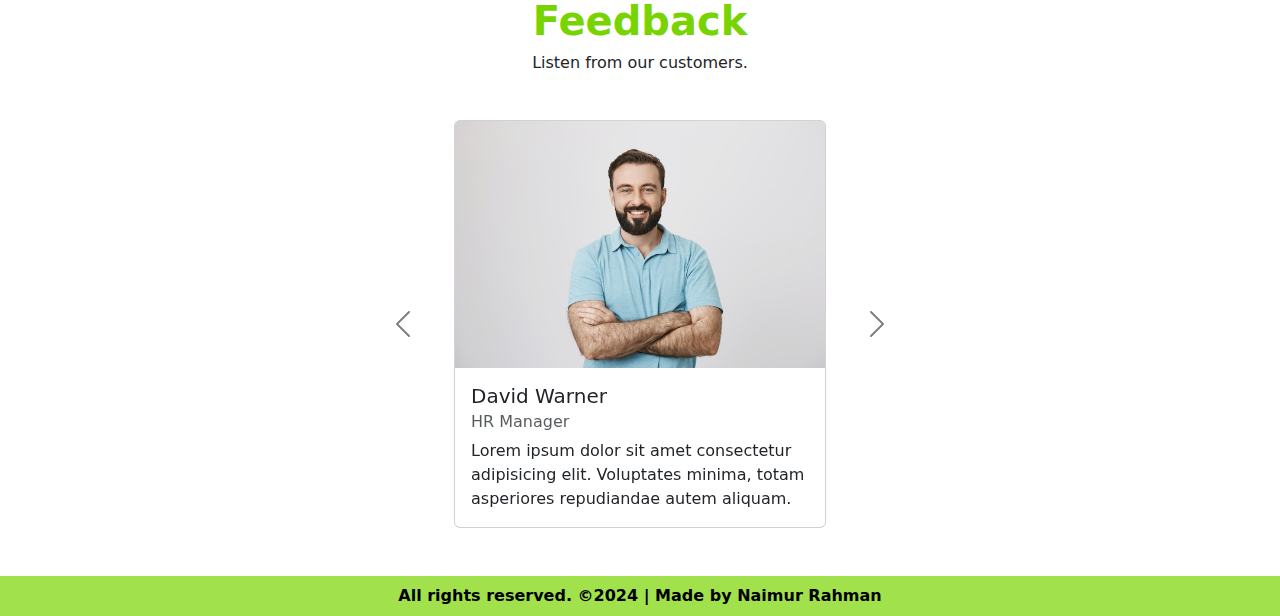
==== commit c94f583f: "homepage completed" ====
--- a/index.html
+++ b/index.html
@@ -313,7 +313,8 @@
                                         <h5 class="card-title">David Warner</h5>
                                         <h6 class="card-subtitle  text-body-secondary mb-2">HR Manager</h6>
                                         <p class="card-text">
-                                            Lorem ipsum dolor sit amet consectetur adipisicing elit. Voluptates minima, totam asperiores repudiandae autem aliquam.
+                                            Lorem ipsum dolor sit amet consectetur adipisicing elit. Voluptates minima,
+                                            totam asperiores repudiandae autem aliquam.
                                         </p>
                                     </div>
                                 </div>
@@ -327,7 +328,8 @@
                                         <h5 class="card-title">Lily Joans</h5>
                                         <h6 class="card-subtitle  text-body-secondary mb-2">Software Engineer</h6>
                                         <p class="card-text">
-                                            Lorem ipsum dolor sit amet consectetur adipisicing elit. Voluptates minima, totam asperiores repudiandae autem aliquam.
+                                            Lorem ipsum dolor sit amet consectetur adipisicing elit. Voluptates minima,
+                                            totam asperiores repudiandae autem aliquam.
                                         </p>
                                     </div>
                                 </div>
@@ -341,7 +343,8 @@
                                         <h5 class="card-title">Kevin Williams</h5>
                                         <h6 class="card-subtitle  text-body-secondary mb-2">Accounts Manager</h6>
                                         <p class="card-text">
-                                            Lorem ipsum dolor sit amet consectetur adipisicing elit. Voluptates minima, totam asperiores repudiandae autem aliquam.
+                                            Lorem ipsum dolor sit amet consectetur adipisicing elit. Voluptates minima,
+                                            totam asperiores repudiandae autem aliquam.
                                         </p>
                                     </div>
                                 </div>
@@ -355,7 +358,8 @@
                                         <h5 class="card-title">Phoebe Anderson</h5>
                                         <h6 class="card-subtitle  text-body-secondary mb-2">Graphics Designer</h6>
                                         <p class="card-text">
-                                            Lorem ipsum dolor sit amet consectetur adipisicing elit. Voluptates minima, totam asperiores repudiandae autem aliquam.
+                                            Lorem ipsum dolor sit amet consectetur adipisicing elit. Voluptates minima,
+                                            totam asperiores repudiandae autem aliquam.
                                         </p>
                                     </div>
                                 </div>
@@ -378,6 +382,17 @@
     </section>
     <!-- Feedback Section End -->
 
+    <!-- Footer Section Start -->
+    <footer id="footer">
+        <div class="footer py-2 text-center fw-semibold">
+            <p class="m-0">
+                All rights reserved.
+                &copy;2024 | Made by <a href="https://github.com/naimur-234964" target="_blank">Naimur Rahman</a>
+            </p>
+        </div>
+    </footer>
+    <!-- Footer Section End -->
+
 
     <!-- Bootstrap JS CDN -->
     <script src="https://cdn.jsdelivr.net/npm/bootstrap@5.3.3/dist/js/bootstrap.bundle.min.js"></script>
--- a/assets/css/style.css
+++ b/assets/css/style.css
@@ -1,68 +1,93 @@
 /* Common Code Start */
-:root{
+:root {
     --primary-color: #78d400;
     --light-color: #fff;
     --dark-color: #000;
 }
 
-.title{
-    h1{
+.title {
+    h1 {
         color: var(--primary-color);
         font-weight: 600;
     }
 }
 
-.text-primar{
+.text-primar {
     color: var(--primary-color);
 }
 
-.btn-outline-success{
+.btn-outline-success {
     color: var(--primary-color);
     border-color: var(--primary-color);
-    
-    &:hover{
+
+    &:hover {
         color: var(--light-color);
         background-color: var(--primary-color);
         border-color: var(--primary-color);
-        
+
     }
 }
+
 /* Common Code End */
 
 
 /* Navbar Start */
-#navbar{
-    background-color: rgba(120, 212, 0,0.5);
+#navbar {
+    background-color: rgba(120, 212, 0, 0.5);
     backdrop-filter: blur(10px);
-    .nav-link{
+
+    .nav-link {
         color: var(--dark-color);
         margin: 0px 10px;
         padding: 10px 15px;
         transition: .5s ease-in-out;
-        
-        &:hover{
+
+        &:hover {
             color: var(--light-color);
             background: var(--primary-color);
         }
-        
-        &.active{
+
+        &.active {
             color: var(--light-color);
             background: var(--primary-color);
         }
     }
 }
+
 /* Navbar End */
 
 /* Popular section Start */
-#popular{
-    .card{
+#popular {
+    .card {
         --bs-card-spacer-x: 0;
         transition: .3s linear;
 
-        &:hover{
+        &:hover {
             cursor: pointer;
             box-shadow: 0px 0px 20px 5px rgb(182, 175, 175);
         }
     }
 }
-/* Popular section End */+
+/* Popular section End */
+
+/* Footer Section Start */
+#footer {
+    background-color: rgba(120, 212, 0, .7);
+
+    p {
+        color: var(--dark-color);
+    }
+
+    a {
+        color: var(--dark-color);
+        text-decoration: none;
+        transition: .3s;
+        
+        &:hover {
+            color: #79865f;
+        }
+    }
+}
+
+/* Footer Section End */